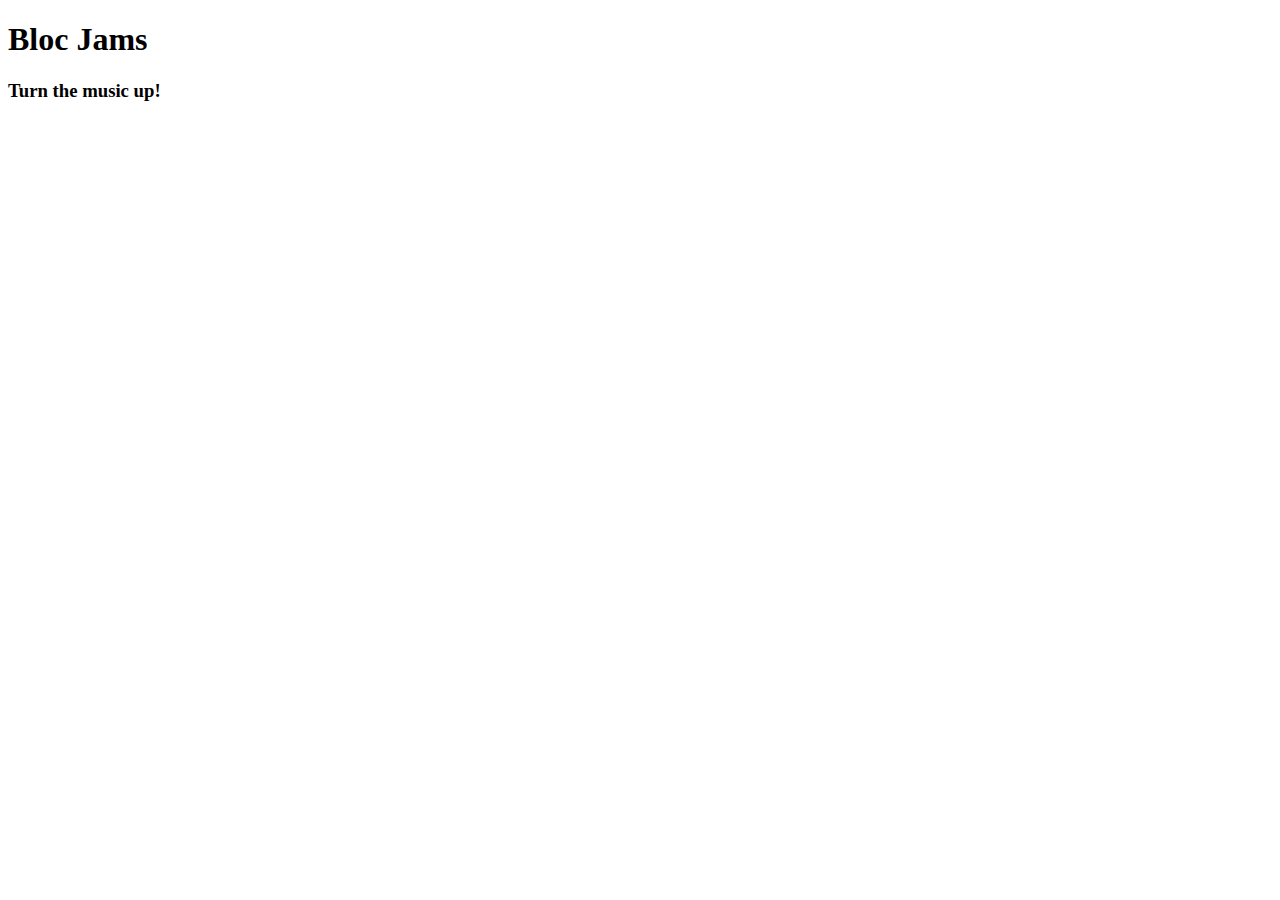
==== index.html @ 8db7d652 "Initial commit" ====
<!DOCTYPE html>
  <html>
   <head>
   <title>Bloc Jams</title> <!-- Page Title -->
   </head>
   <body>
      <div> <!-- Nav Bar -->
      </div>
      <div> <!-- Hero Content -->
      <h1>Bloc Jams</h1>
      <h3>Turn the music up!</h3>
      </div>
      <div> <!-- Selling Points -->
      </div>
   </body>
   
</html>
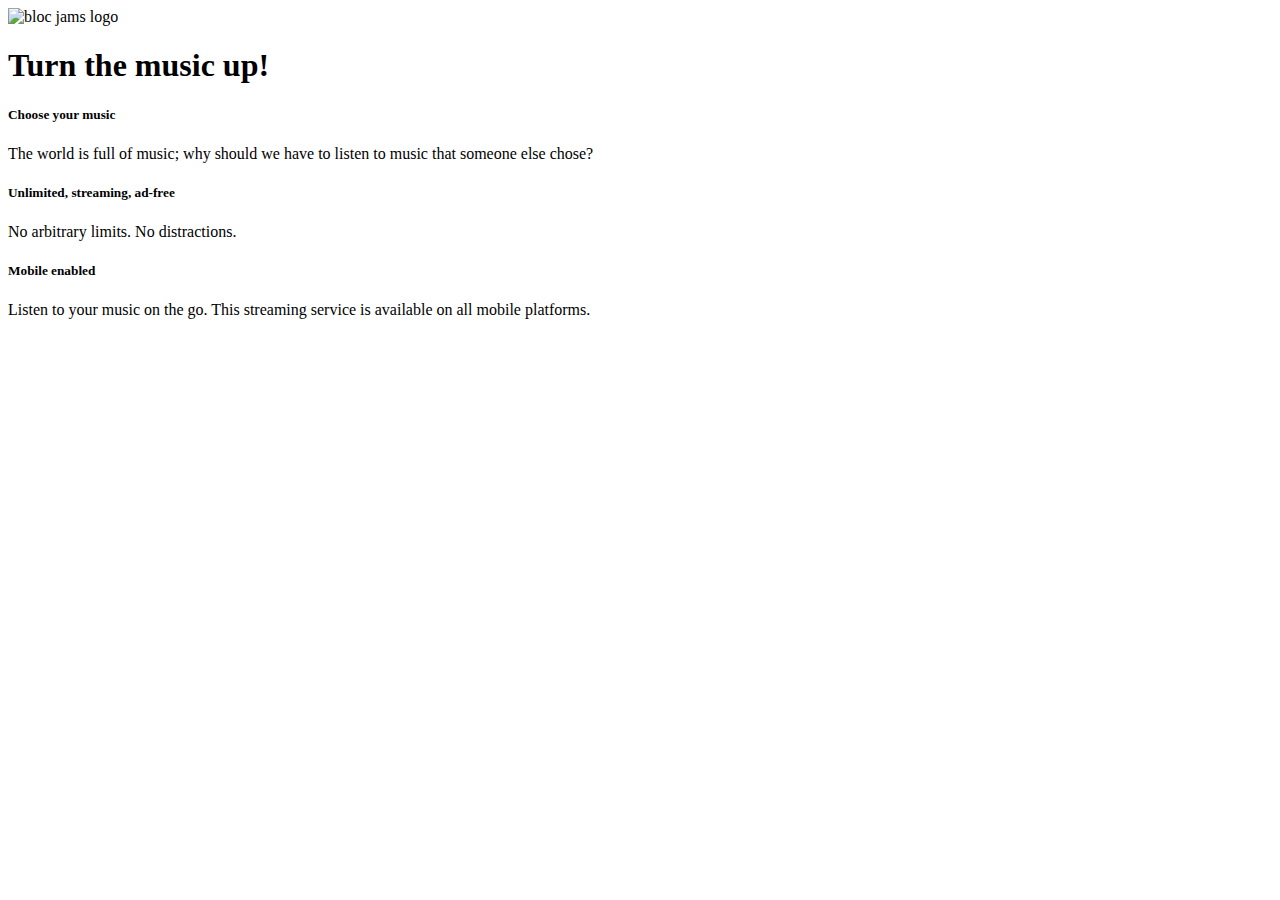
==== commit 657f2a5c: "Update #2" ====
--- a/index.html
+++ b/index.html
@@ -1,18 +1,36 @@
-<!DOCTYPE html>
-  <html>
-   <head>
-   <title>Bloc Jams</title> <!-- Page Title -->
-   </head>
-   <body>
-      <div> <!-- Nav Bar -->
-      </div>
-      <div> <!-- Hero Content -->
-      <h1>Bloc Jams</h1>
-      <h3>Turn the music up!</h3>
-      </div>
-      <div> <!-- Selling Points -->
-      </div>
-   </body>
-   
-</html>
-   +<!DOCTYPE html>
+  <html>
+   <head>
+     <title>Bloc Jams</title> <!-- Page Title -->
+        <link rel="stylesheet" type="text/css" href="http://fonts.googleapis.com/css?family=Open+Sans:400,800,600,700,300">
+        <link rel="stylesheet" type="text/css" href="http://code.ionicframework.com/ionicons/2.0.1/css/ionicons.min.css">
+        <link rel="stylesheet" type="text/css" href="styles/normalize.css">
+        <link rel="stylesheet" type="text/css" href="styles/main.css">
+   </head>
+   <body>
+     <body class="landing">
+      <nav> <!-- Nav Bar -->
+        <nav class="navbar"> <!-- Nav Bar-->
+          <img src="assets/images/bloc_jams_logo.png" alt="bloc jams logo" class="logo">
+      </nav>
+      <section class="hero-content"> <!-- Hero Content -->
+      <h1 class="hero-title">Turn the music up!</h1>
+    </section>
+      <section class="selling-points"> <!-- Selling Points -->
+        <div class="point">
+          <span class="ion-music-note"></span>
+          <h5 class="point-title">Choose your music</h5>
+          <p class="point-description">The world is full of music; why should we have to listen to music that someone else chose?</p>
+      </div>
+        <div class="point">
+          <span class="ion-radio-waves"></span>
+          <h5 class="point-title">Unlimited, streaming, ad-free</h5>
+          <p class="point-description">No arbitrary limits. No distractions.</p>
+      </div>
+      <div class="point">
+        <span class="ion-iphone"></span>
+        <h5 class="point-title">Mobile enabled</h5>
+          <p class="point-description">Listen to your music on the go. This streaming service is available on all mobile platforms.</p>
+      </section>
+   </body>
+   </html>
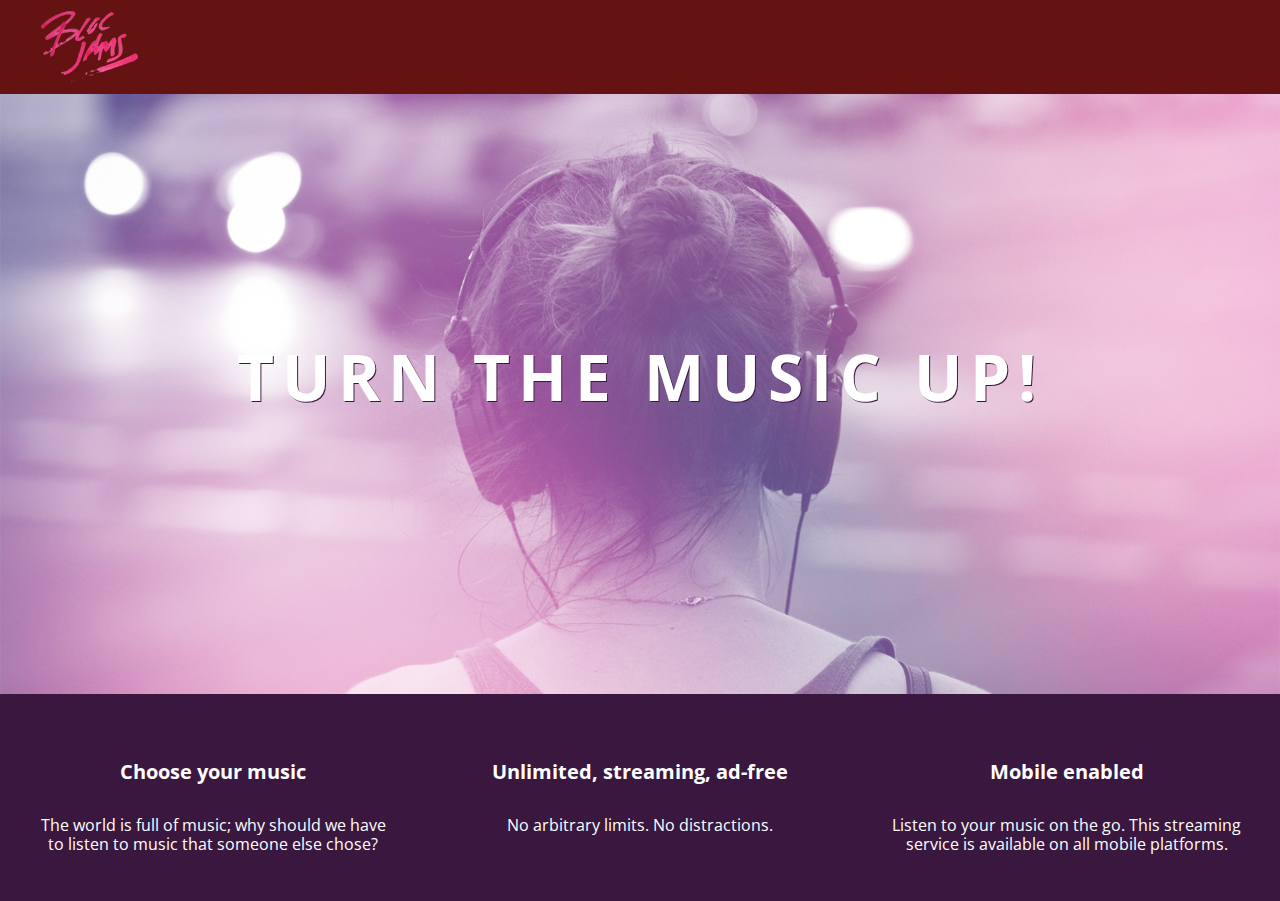
==== commit 12e8039e: "checkpoint 2 redo" ====
--- a/index.html
+++ b/index.html
@@ -1,36 +1,36 @@
-<!DOCTYPE html>
-  <html>
-   <head>
-     <title>Bloc Jams</title> <!-- Page Title -->
-        <link rel="stylesheet" type="text/css" href="http://fonts.googleapis.com/css?family=Open+Sans:400,800,600,700,300">
-        <link rel="stylesheet" type="text/css" href="http://code.ionicframework.com/ionicons/2.0.1/css/ionicons.min.css">
-        <link rel="stylesheet" type="text/css" href="styles/normalize.css">
-        <link rel="stylesheet" type="text/css" href="styles/main.css">
-   </head>
-   <body>
-     <body class="landing">
-      <nav> <!-- Nav Bar -->
-        <nav class="navbar"> <!-- Nav Bar-->
-          <img src="assets/images/bloc_jams_logo.png" alt="bloc jams logo" class="logo">
-      </nav>
-      <section class="hero-content"> <!-- Hero Content -->
-      <h1 class="hero-title">Turn the music up!</h1>
-    </section>
-      <section class="selling-points"> <!-- Selling Points -->
-        <div class="point">
-          <span class="ion-music-note"></span>
-          <h5 class="point-title">Choose your music</h5>
-          <p class="point-description">The world is full of music; why should we have to listen to music that someone else chose?</p>
-      </div>
-        <div class="point">
-          <span class="ion-radio-waves"></span>
-          <h5 class="point-title">Unlimited, streaming, ad-free</h5>
-          <p class="point-description">No arbitrary limits. No distractions.</p>
-      </div>
-      <div class="point">
-        <span class="ion-iphone"></span>
-        <h5 class="point-title">Mobile enabled</h5>
-          <p class="point-description">Listen to your music on the go. This streaming service is available on all mobile platforms.</p>
-      </section>
-   </body>
-   </html>
+<!DOCTYPE html>
+  <html>
+   <head>
+     <title>Bloc Jams</title> <!-- Page Title -->
+        <link rel="stylesheet" type="text/css" href="http://fonts.googleapis.com/css?family=Open+Sans:400,800,600,700,300">
+        <link rel="stylesheet" type="text/css" href="http://code.ionicframework.com/ionicons/2.0.1/css/ionicons.min.css">
+        <link rel="stylesheet" type="text/css" href="styles/normalize.css">
+        <link rel="stylesheet" type="text/css" href="styles/main.css">
+   </head>
+   <body>
+     <body class="landing">
+      <nav> <!-- Nav Bar -->
+        <nav class="navbar"> <!-- Nav Bar-->
+          <img src="assets/images/bloc_jams_logo.png" alt="bloc jams logo" class="logo">
+      </nav>
+      <section class="hero-content"> <!-- Hero Content -->
+      <h1 class="hero-title">Turn the music up!</h1>
+    </section>
+      <section class="selling-points"> <!-- Selling Points -->
+        <div class="point">
+          <span class="ion-music-note"></span>
+          <h5 class="point-title">Choose your music</h5>
+          <p class="point-description">The world is full of music; why should we have to listen to music that someone else chose?</p>
+      </div>
+        <div class="point">
+          <span class="ion-radio-waves"></span>
+          <h5 class="point-title">Unlimited, streaming, ad-free</h5>
+          <p class="point-description">No arbitrary limits. No distractions.</p>
+      </div>
+      <div class="point">
+        <span class="ion-iphone"></span>
+        <h5 class="point-title">Mobile enabled</h5>
+          <p class="point-description">Listen to your music on the go. This streaming service is available on all mobile platforms.</p>
+      </section>
+   </body>
+   </html>
--- a/styles/main.css
+++ b/styles/main.css
@@ -0,0 +1,76 @@
+html {
+  height: 100% /* Makes HTML take up 100% of the browser */
+  font-size: 100%;
+}
+
+body {
+  font-family: 'Open Sans'; /* sets our font to "Open Sans" typeface */
+  color: white;             /* Font to white */
+  min-height: 100%;         /* Height must be 100% of window */
+}
+
+body.landing {
+  background-color: rgb(58,23,63); /* sets the background color to an RGB value */
+}
+
+.navbar {
+  padding: 0.5rem;
+  background-color: rgb(101,18,19);
+}
+
+.navbar .logo {
+  position: relative; /* Positioning of navbar */
+  left: 2rem;
+}
+
+.hero-content {
+    position: relative; /* positioning of hero-content */
+    min-height: 600px;  /* hero content element must be atleast 600 pixels */
+    background-image: url(../assets/images/bloc_jams_bg.jpg);
+    background-repeat: no-repeat;
+    background-position: center center;
+    background-size: cover;
+}
+
+.hero-content .hero-title {
+     position: absolute;             /* positioning */
+     top: 40%;                       /* position from top */
+     -webkit-transform: translateY(-50%);
+     -moz-transform: translateY(-50%);
+     -ms-transform: translateY(-50%);
+     transform: translateY(-50%);
+     width: 100%;                    /* full width of its container */
+     text-align: center;             /* aligns text in the horizontal center */
+     font-size: 4rem;                /* specifies the size of the font in root em units */
+     text-transform: uppercase;      /* transforms the text to be all uppercase lettering */
+     letter-spacing: 0.5rem;         /* puts 0.5 root ems worth of space between eachother */
+     text-shadow: 1px 1px 0px rgb(58,23,63); /* creates a shadow underneath the text for readability */
+ }
+
+ .selling-points {
+      position: relative;
+      display: table;
+      width: 100%;
+      -webkit-box-sizing: border-box;
+      -moz-box-sizing: border-box;
+      box-sizing: border-box; /* ???? */
+  }
+
+  .point {
+      display: table-cell;
+      position: relative;
+      width: 33.3%;
+      padding: 2rem;
+      text-align: center;
+  }
+
+  .point .point-title {
+      font-size: 1.25rem;
+  }
+
+  .ion-music-note,
+  .ion-radio-waves,
+  .ion-iphone {
+      color: rgb(233,50,117);
+      font-size: 5rem;
+  }
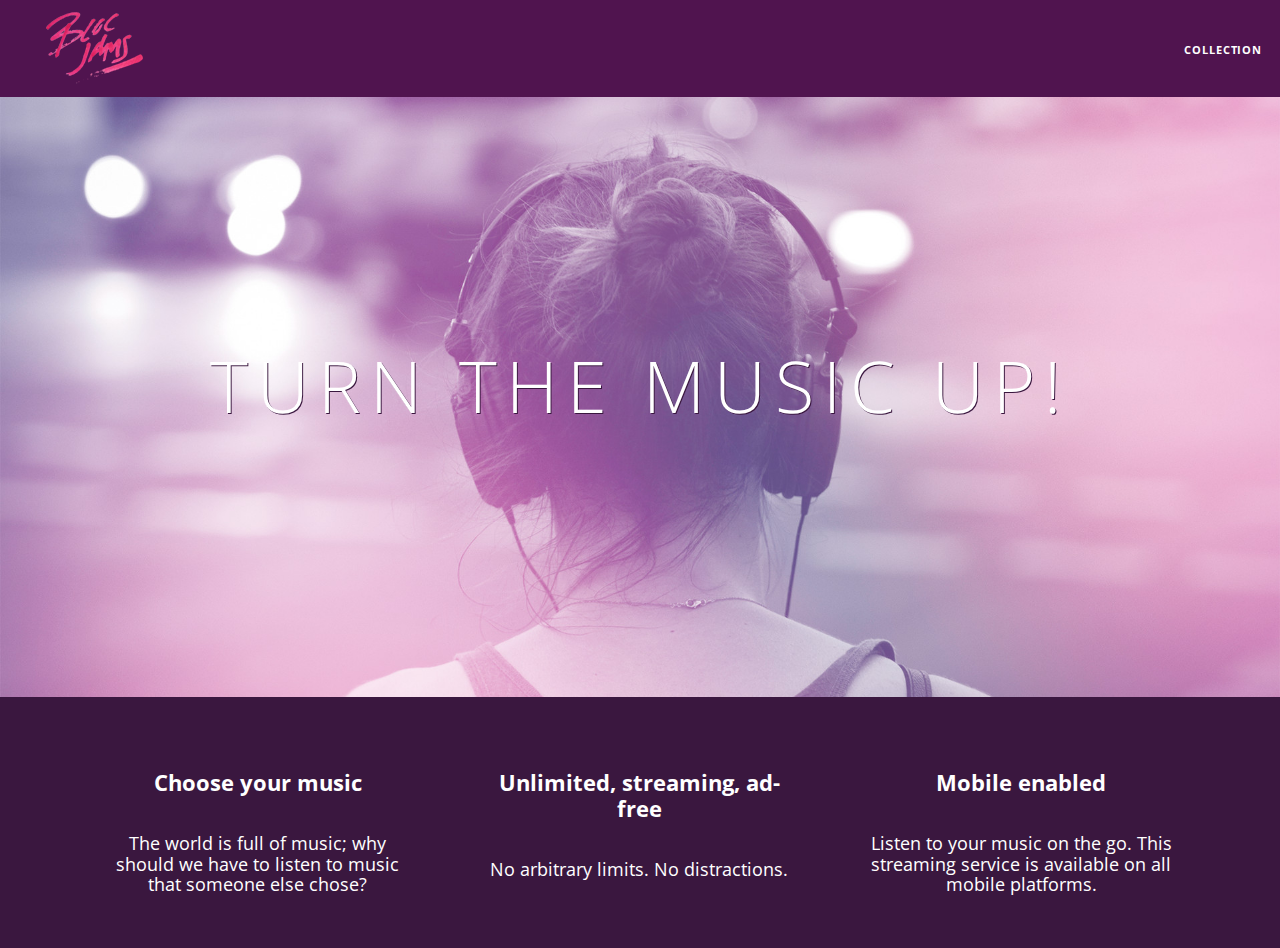
==== commit e7b6bca2: "Add files via upload" ====
--- a/index.html
+++ b/index.html
@@ -1,36 +1,77 @@
-<!DOCTYPE html>
-  <html>
-   <head>
-     <title>Bloc Jams</title> <!-- Page Title -->
-        <link rel="stylesheet" type="text/css" href="http://fonts.googleapis.com/css?family=Open+Sans:400,800,600,700,300">
-        <link rel="stylesheet" type="text/css" href="http://code.ionicframework.com/ionicons/2.0.1/css/ionicons.min.css">
-        <link rel="stylesheet" type="text/css" href="styles/normalize.css">
-        <link rel="stylesheet" type="text/css" href="styles/main.css">
-   </head>
-   <body>
-     <body class="landing">
-      <nav> <!-- Nav Bar -->
-        <nav class="navbar"> <!-- Nav Bar-->
-          <img src="assets/images/bloc_jams_logo.png" alt="bloc jams logo" class="logo">
-      </nav>
-      <section class="hero-content"> <!-- Hero Content -->
-      <h1 class="hero-title">Turn the music up!</h1>
-    </section>
-      <section class="selling-points"> <!-- Selling Points -->
-        <div class="point">
-          <span class="ion-music-note"></span>
-          <h5 class="point-title">Choose your music</h5>
-          <p class="point-description">The world is full of music; why should we have to listen to music that someone else chose?</p>
-      </div>
-        <div class="point">
-          <span class="ion-radio-waves"></span>
-          <h5 class="point-title">Unlimited, streaming, ad-free</h5>
-          <p class="point-description">No arbitrary limits. No distractions.</p>
-      </div>
-      <div class="point">
-        <span class="ion-iphone"></span>
-        <h5 class="point-title">Mobile enabled</h5>
-          <p class="point-description">Listen to your music on the go. This streaming service is available on all mobile platforms.</p>
-      </section>
-   </body>
-   </html>
+<!DOCTYPE html>
+  <html>
+   <head>
+     <title>Bloc Jams</title> <!-- Page Title -->
+      <meta name="viewport" content="width=device-with, initial-scale=1">
+      <link rel="stylesheet" type="text/css" href="http://fonts.googleapis.com/css?family=Open+Sans:400,800,600,700,300">
+      <link rel="stylesheet" type="text/css" href="http://code.ionicframework.com/ionicons/2.0.1/css/ionicons.min.css">
+      <link rel="stylesheet" type="text/css" href="styles/normalize.css">
+      <link rel="stylesheet" type="text/css" href="styles/main.css">
+      <link rel="stylesheet" type="text/css" href="styles/landing.css">
+   </head>
+   <body>
+     <body class="landing">
+      <nav> <!-- Nav Bar -->
+        <nav class="navbar"> <!-- Nav Bar-->
+          <a href="index.html" class="logo">
+      <img src="assets/images/bloc_jams_logo.png" alt="bloc jams logo">
+    </a>
+  <div class="links-container">
+      <a href="collection.html" class="navbar-link">collection</a>
+  </div>
+      </nav>
+      <section class="hero-content"> <!-- Hero Content -->
+      <h1 class="hero-title">Turn the music up!</h1>
+    </section>
+       <section class="selling-points container clearfix"> <!-- selling points -->
+      <div class="point column third">
+          <span class="ion-music-note"></span>
+          <h5 class="point-title">Choose your music</h5>
+          <p class="point-description">The world is full of music; why should we have to listen to music that someone else chose?</p>
+      </div>
+      <div class="point column third">
+          <span class="ion-radio-waves"></span>
+          <h5 class="point-title">Unlimited, streaming, ad-free</h5>
+          <p class="point-description">No arbitrary limits. No distractions.</p>
+      </div>
+      <div class="point column third">
+        <span class="ion-iphone"></span>
+        <h5 class="point-title">Mobile enabled</h5>
+          <p class="point-description">Listen to your music on the go. This streaming service is available on all mobile platforms.</p>
+      </section>
+      <script src="scripts/landing.js"></script>
+      <script>
+      var animatePoints = function() {
+
+          var points = document.getElementsByClassName('point');
+
+          var revealFirstPoint = function() {
+              points[0].style.opacity = 1;
+              points[0].style.transform = "scaleX(1) translateY(0)";
+              points[0].style.msTransform = "scaleX(1) translateY(0)";
+              points[0].style.WebkitTransform = "scaleX(1) translateY(0)";
+          };
+
+          var revealSecondPoint = function() {
+              points[1].style.opacity = 1;
+              points[1].style.transform = "scaleX(1) translateY(0)";
+              points[1].style.msTransform = "scaleX(1) translateY(0)";
+              points[1].style.WebkitTransform = "scaleX(1) translateY(0)";
+          };
+
+          var revealThirdPoint = function() {
+              points[2].style.opacity = 1;
+              points[2].style.transform = "scaleX(1) translateY(0)";
+              points[2].style.msTransform = "scaleX(1) translateY(0)";
+              points[2].style.WebkitTransform = "scaleX(1) translateY(0)";
+          };
+
+          revealFirstPoint();
+          revealSecondPoint();
+          revealThirdPoint();
+
+      };
+      animatePoints();
+  </script>
+   </body>
+   </html>
--- a/styles/main.css
+++ b/styles/main.css
@@ -1,76 +1,110 @@
-html {
-  height: 100% /* Makes HTML take up 100% of the browser */
-  font-size: 100%;
-}
-
-body {
-  font-family: 'Open Sans'; /* sets our font to "Open Sans" typeface */
-  color: white;             /* Font to white */
-  min-height: 100%;         /* Height must be 100% of window */
-}
-
-body.landing {
-  background-color: rgb(58,23,63); /* sets the background color to an RGB value */
-}
-
-.navbar {
-  padding: 0.5rem;
-  background-color: rgb(101,18,19);
-}
-
-.navbar .logo {
-  position: relative; /* Positioning of navbar */
-  left: 2rem;
-}
-
-.hero-content {
-    position: relative; /* positioning of hero-content */
-    min-height: 600px;  /* hero content element must be atleast 600 pixels */
-    background-image: url(../assets/images/bloc_jams_bg.jpg);
-    background-repeat: no-repeat;
-    background-position: center center;
-    background-size: cover;
-}
-
-.hero-content .hero-title {
-     position: absolute;             /* positioning */
-     top: 40%;                       /* position from top */
-     -webkit-transform: translateY(-50%);
-     -moz-transform: translateY(-50%);
-     -ms-transform: translateY(-50%);
-     transform: translateY(-50%);
-     width: 100%;                    /* full width of its container */
-     text-align: center;             /* aligns text in the horizontal center */
-     font-size: 4rem;                /* specifies the size of the font in root em units */
-     text-transform: uppercase;      /* transforms the text to be all uppercase lettering */
-     letter-spacing: 0.5rem;         /* puts 0.5 root ems worth of space between eachother */
-     text-shadow: 1px 1px 0px rgb(58,23,63); /* creates a shadow underneath the text for readability */
- }
-
- .selling-points {
-      position: relative;
-      display: table;
-      width: 100%;
-      -webkit-box-sizing: border-box;
-      -moz-box-sizing: border-box;
-      box-sizing: border-box; /* ???? */
-  }
-
-  .point {
-      display: table-cell;
-      position: relative;
-      width: 33.3%;
-      padding: 2rem;
-      text-align: center;
-  }
-
-  .point .point-title {
-      font-size: 1.25rem;
-  }
-
-  .ion-music-note,
-  .ion-radio-waves,
-  .ion-iphone {
-      color: rgb(233,50,117);
-      font-size: 5rem;
-  }
+*, *::before, *::after {
+    -moz-box-sizing: border-box;
+    -webkit-box-sizing: border-box;
+    box-sizing: border-box;
+}
+
+html {
+  height: 100% /* Makes HTML take up 100% of the browser */
+  font-size: 100%;
+}
+
+body {
+  font-family: 'Open Sans'; /* sets our font to "Open Sans" typeface */
+  color: white;             /* Font to white */
+  min-height: 100%;         /* Height must be 100% of window */
+}
+
+.navbar {
+  position: relative;
+  padding: 0.5rem;
+  background-color: rgba(101,18,95,0.5);
+  z-index: 1;
+}
+
+.navbar .logo {
+  position: relative;
+  left: 2rem;
+  cursor: pointer;  /* produces the finger-pointer icon when you hover over the logo */
+}
+
+.navbar .links-container {
+display: table;
+position: absolute;
+top: 0;
+right: 0;
+height: 100px;
+color: white;
+/* #3 */
+text-decoration: none;
+}
+
+.links-container .navbar-link {
+display: table-cell;
+position: relative;
+height: 100%;
+padding-left: 1rem;
+padding-right: 1rem;
+/* #4 */
+vertical-align: middle;
+color: white;
+font-size: 0.625rem;
+letter-spacing: 0.05rem;
+font-weight: 700;
+text-transform: uppercase;
+/* #3 */
+text-decoration: none;
+cursor: pointer;
+}
+
+/* #5 */
+.links-container .navbar-link:hover {
+color: rgb(233,50,117);
+}
+
+.links-container .navbar-link:active {
+  background-color: white;
+}
+
+.container {
+    margin: 0 auto;
+    max-width: 64rem;
+}
+
+.container.narrow {
+     max-width: 56rem;
+ }
+
+ /* Medium and small screens (640px) */
+ @media (min-width: 640px) {
+   html { font-size: 112%; }
+ }
+
+.column {
+   float: left;
+   padding-left: 1rem;
+   padding-right: 1rem;
+ }
+
+     .column.full { width: 100%; }
+     .column.two-thirds { width: 66.7%; }
+     .column.half { width: 50%; }
+     .column.third { width: 33.3%; }
+     .column.fourth { width: 25%; }
+     .column.flow-opposite { float: right; }
+}
+
+ /* Large screens (1024px) */
+ @media (min-width: 1024px) {
+   html { font-size: 120%; }
+ }
+
+ .clearfix::before,
+ .clearfix::after {
+    content: " ";
+    display: table;
+  }
+
+.clearfix::after {
+   clear: both;
+}
--- a/styles/landing.css
+++ b/styles/landing.css
@@ -0,0 +1,61 @@
+body.landing {
+    background-color: rgb(58,23,63);
+}
+
+.hero-content {
+    position: relative;
+    min-height: 600px;
+    background-image: url(../assets/images/bloc_jams_bg.jpg);
+    background-repeat: no-repeat;
+    background-position: center center;
+    background-size: cover;
+}
+
+.hero-content .hero-title {
+    position: absolute;
+    top: 40%;
+    -webkit-transform: translateY(-50%);
+    -moz-transform: translateY(-50%);
+    transform: translateY(-50%);
+    width: 100%;
+    text-align: center;
+    font-size: 4rem;
+    font-weight: 300;
+    text-transform: uppercase;
+    letter-spacing: 0.5rem;
+    text-shadow: 1px 1px 0px rgb(58,23,63);
+}
+
+.selling-points {
+    position: relative;
+    -webkit-box-sizing: border-box;
+    -moz-box-sizing: border-box;
+    box-sizing: border-box;
+}
+
+.point {
+    position: relative;
+    padding: 2rem;
+    text-align: center;
+    opacity: 0;
+       -webkit-transform: scaleX(0.9) translateY(3rem);
+       -moz-transform: scaleX(0.9) translateY(3rem);
+    transform: scaleX(0.9) translateY(3rem);
+       -webkit-transition: all 0.25s ease-in-out;
+       -moz-transition: all 0.25s ease-in-out;
+    transition: all 0.25s ease-in-out;
+       -webkit-transition-delay: 0.2s;
+       -moz-transition-delay: 0.2s;
+       transition-delay: 0.2s;
+     }
+
+.point .point-title {
+    font-size: 1.25rem;
+}
+
+.ion-music-note,
+.ion-radio-waves,
+.ion-iphone {
+    color: rgb(233,50,117);
+    font-size: 5rem;
+}
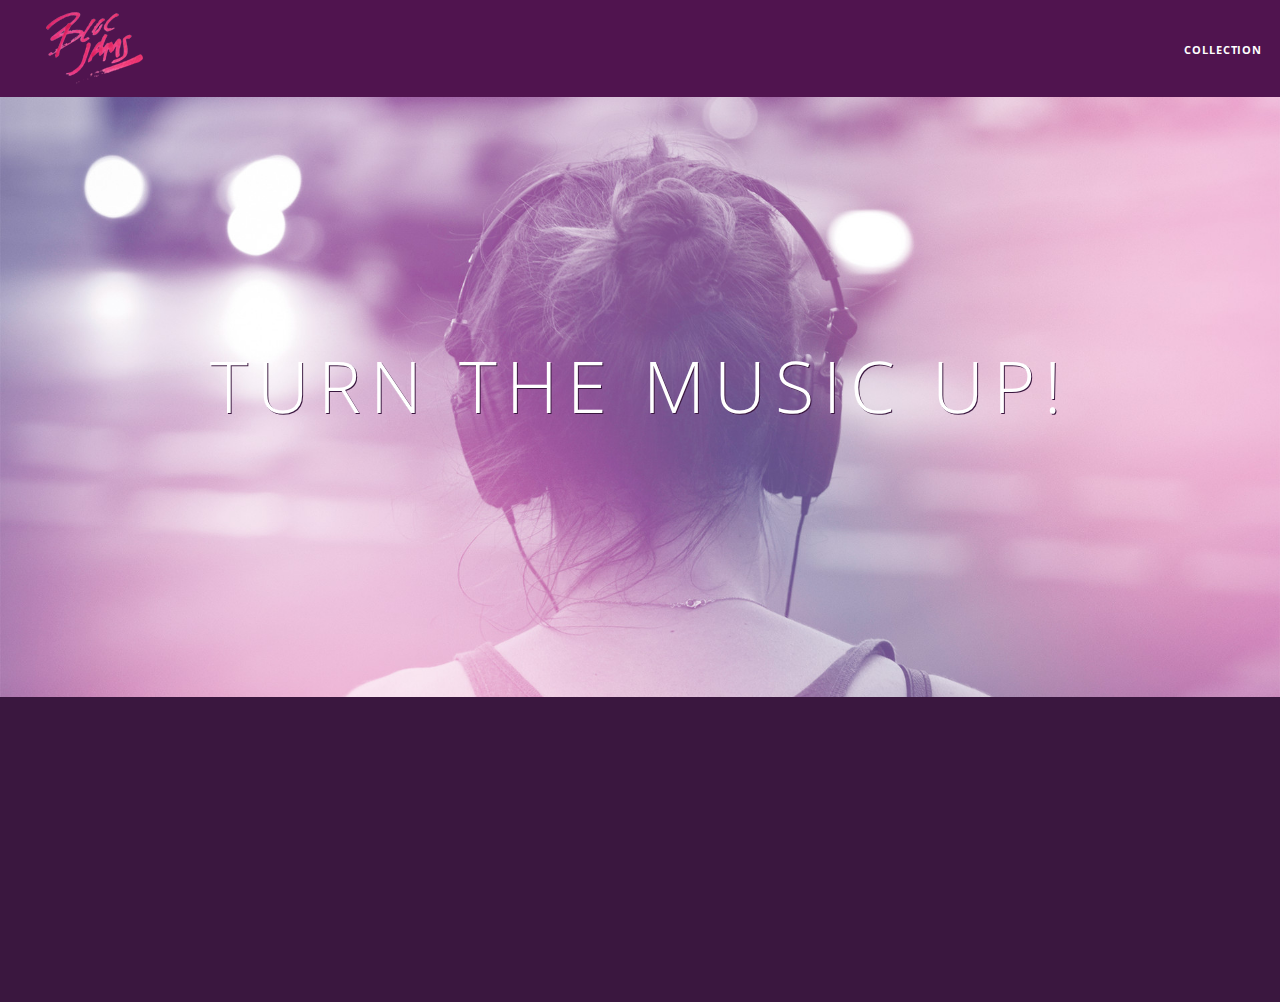
==== commit a4cfaaf7: "Add files via upload" ====
--- a/index.html
+++ b/index.html
@@ -39,6 +39,7 @@
         <h5 class="point-title">Mobile enabled</h5>
           <p class="point-description">Listen to your music on the go. This streaming service is available on all mobile platforms.</p>
       </section>
+      <script src="scripts/utilities.js"></script>
       <script src="scripts/landing.js"></script>
       <script>
       var animatePoints = function() {
@@ -71,7 +72,6 @@
           revealThirdPoint();
 
       };
-      animatePoints();
   </script>
    </body>
    </html>
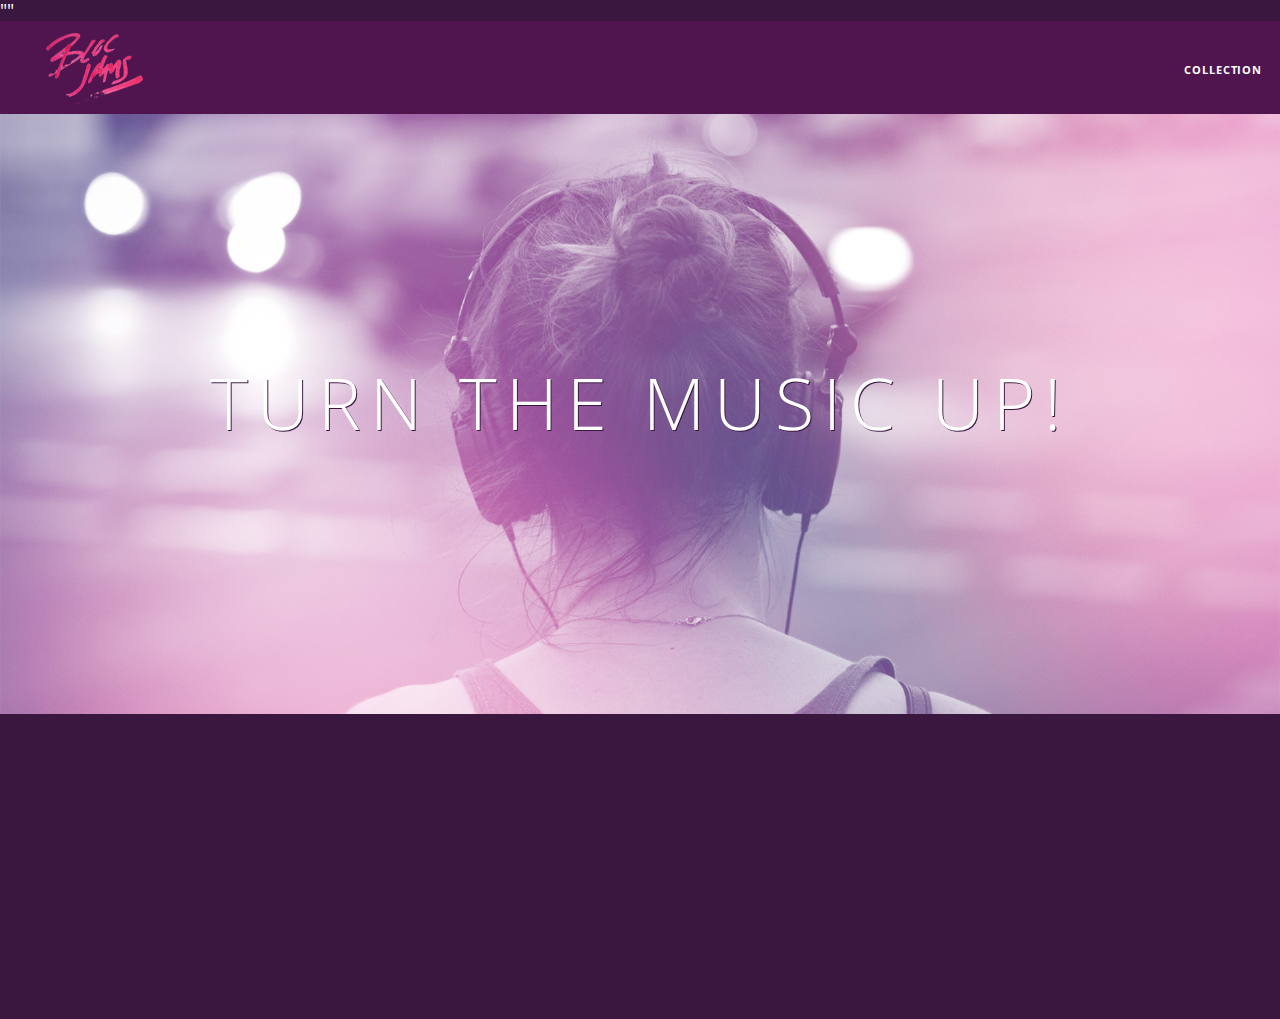
==== commit 85f85751: "Add files via upload" ====
--- a/index.html
+++ b/index.html
@@ -1,4 +1,4 @@
-<!DOCTYPE html>
+""<!DOCTYPE html>
   <html>
    <head>
      <title>Bloc Jams</title> <!-- Page Title -->
